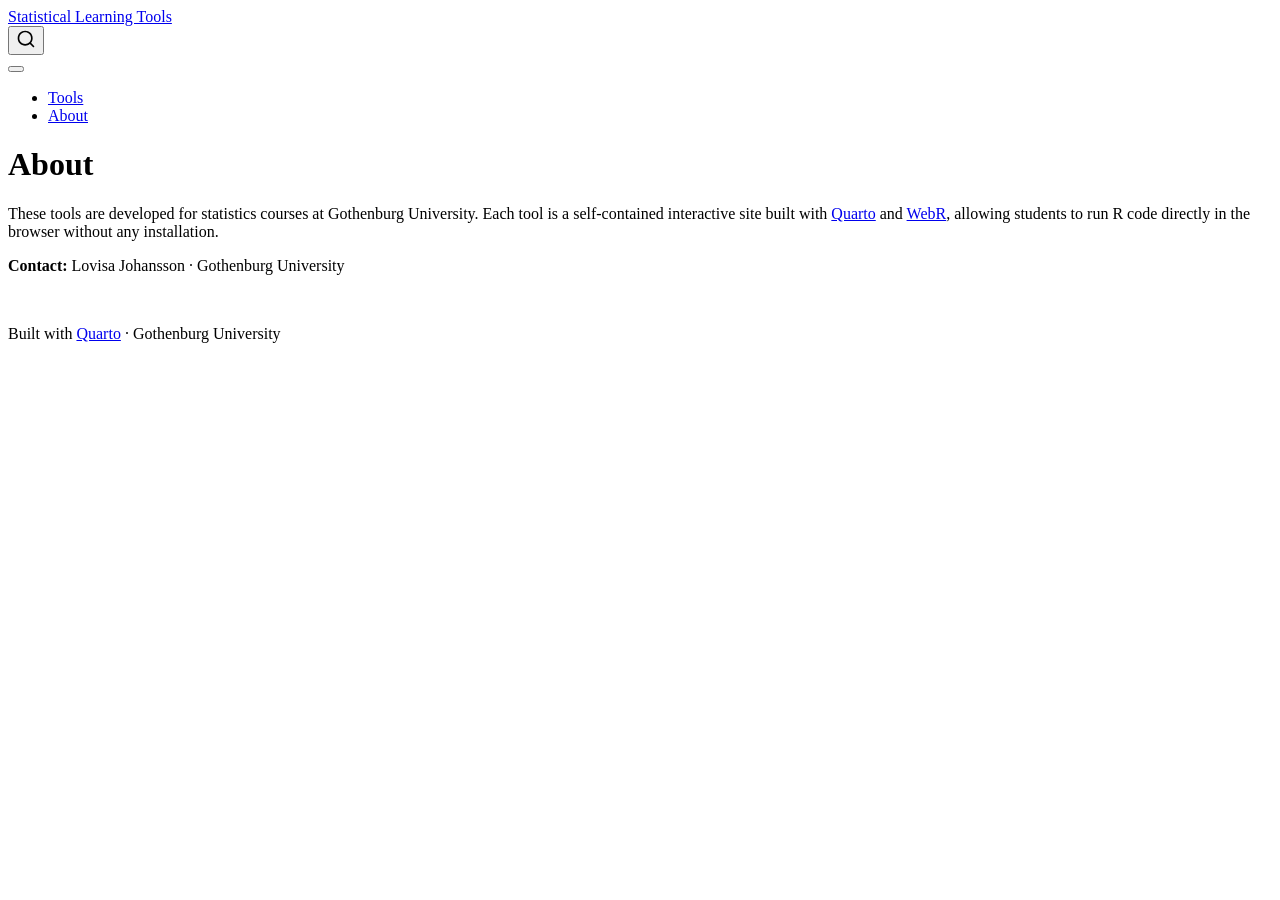
==== about.html @ 5594a124 "Built site for gh-pages" ====
<!DOCTYPE html>
<html xmlns="http://www.w3.org/1999/xhtml" lang="en" xml:lang="en"><head>

<meta charset="utf-8">
<meta name="generator" content="quarto-1.9.37">

<meta name="viewport" content="width=device-width, initial-scale=1.0, user-scalable=yes">


<title>About – Statistical Learning Tools</title>
<style>
/* Default styles provided by pandoc.
** See https://pandoc.org/MANUAL.html#variables-for-html for config info.
*/
code{white-space: pre-wrap;}
span.smallcaps{font-variant: small-caps;}
div.columns{display: flex; gap: min(4vw, 1.5em);}
div.column{flex: auto; overflow-x: auto;}
div.hanging-indent{margin-left: 1.5em; text-indent: -1.5em;}
ul.task-list{list-style: none;}
ul.task-list li input[type="checkbox"] {
  width: 0.8em;
  margin: 0 0.8em 0.2em -1em; /* quarto-specific, see https://github.com/quarto-dev/quarto-cli/issues/4556 */ 
  vertical-align: middle;
}
</style>


<script src="site_libs/quarto-nav/quarto-nav.js"></script>
<script src="site_libs/quarto-nav/headroom.min.js"></script>
<script src="site_libs/clipboard/clipboard.min.js"></script>
<script src="site_libs/quarto-search/autocomplete.umd.js"></script>
<script src="site_libs/quarto-search/fuse.min.js"></script>
<script src="site_libs/quarto-search/quarto-search.js"></script>
<meta name="quarto:offset" content="./">
<script src="site_libs/quarto-html/quarto.js" type="module"></script>
<script src="site_libs/quarto-html/tabsets/tabsets.js" type="module"></script>
<script src="site_libs/quarto-html/popper.min.js"></script>
<script src="site_libs/quarto-html/tippy.umd.min.js"></script>
<script src="site_libs/quarto-html/anchor.min.js"></script>
<link href="site_libs/quarto-html/tippy.css" rel="stylesheet">
<link href="site_libs/quarto-html/quarto-syntax-highlighting-7f8f88aac4f3542376d5c11b86a4c14d.css" rel="stylesheet" id="quarto-text-highlighting-styles">
<script src="site_libs/bootstrap/bootstrap.min.js"></script>
<link href="site_libs/bootstrap/bootstrap-icons.css" rel="stylesheet">
<link href="site_libs/bootstrap/bootstrap-6b423f165eeea3787de40cb4f8e821c3.min.css" rel="stylesheet" append-hash="true" id="quarto-bootstrap" data-mode="light">
<script id="quarto-search-options" type="application/json">{
  "location": "navbar",
  "copy-button": false,
  "collapse-after": 3,
  "panel-placement": "end",
  "type": "overlay",
  "limit": 50,
  "keyboard-shortcut": [
    "f",
    "/",
    "s"
  ],
  "show-item-context": false,
  "language": {
    "search-no-results-text": "No results",
    "search-matching-documents-text": "matching documents",
    "search-copy-link-title": "Copy link to search",
    "search-hide-matches-text": "Hide additional matches",
    "search-more-match-text": "more match in this document",
    "search-more-matches-text": "more matches in this document",
    "search-clear-button-title": "Clear",
    "search-text-placeholder": "",
    "search-detached-cancel-button-title": "Cancel",
    "search-submit-button-title": "Submit",
    "search-label": "Search"
  }
}</script>


<link rel="stylesheet" href="custom.css">
</head>

<body class="nav-fixed fullcontent quarto-light">

<div id="quarto-search-results"></div>
  <header id="quarto-header" class="headroom fixed-top">
    <nav class="navbar navbar-expand-lg " data-bs-theme="dark">
      <div class="navbar-container container-fluid">
      <div class="navbar-brand-container mx-auto">
    <a class="navbar-brand" href="./index.html">
    <span class="navbar-title">Statistical Learning Tools</span>
    </a>
  </div>
            <div id="quarto-search" class="" title="Search"></div>
          <button class="navbar-toggler" type="button" data-bs-toggle="collapse" data-bs-target="#navbarCollapse" aria-controls="navbarCollapse" role="menu" aria-expanded="false" aria-label="Toggle navigation" onclick="if (window.quartoToggleHeadroom) { window.quartoToggleHeadroom(); }">
  <span class="navbar-toggler-icon"></span>
</button>
          <div class="collapse navbar-collapse" id="navbarCollapse">
            <ul class="navbar-nav navbar-nav-scroll me-auto">
  <li class="nav-item">
    <a class="nav-link" href="./index.html"> 
<span class="menu-text">Tools</span></a>
  </li>  
  <li class="nav-item">
    <a class="nav-link active" href="./about.html" aria-current="page"> 
<span class="menu-text">About</span></a>
  </li>  
</ul>
          </div> <!-- /navcollapse -->
            <div class="quarto-navbar-tools">
</div>
      </div> <!-- /container-fluid -->
    </nav>
</header>
<!-- content -->
<div id="quarto-content" class="quarto-container page-columns page-rows-contents page-layout-article page-navbar">
<!-- sidebar -->
<!-- margin-sidebar -->
    
<!-- main -->
<main class="content" id="quarto-document-content">

<header id="title-block-header" class="quarto-title-block default">
<div class="quarto-title">
<h1 class="title">About</h1>
</div>



<div class="quarto-title-meta">

    
  
    
  </div>
  


</header>


<p>These tools are developed for statistics courses at Gothenburg University. Each tool is a self-contained interactive site built with <a href="https://quarto.org">Quarto</a> and <a href="https://docs.r-wasm.org/webr/latest/">WebR</a>, allowing students to run R code directly in the browser without any installation.</p>
<p><strong>Contact:</strong> Lovisa Johansson · Gothenburg University</p>



</main> <!-- /main -->
<script id="quarto-html-after-body" type="application/javascript">
  window.document.addEventListener("DOMContentLoaded", function (event) {
    const icon = "";
    const anchorJS = new window.AnchorJS();
    anchorJS.options = {
      placement: 'right',
      icon: icon
    };
    anchorJS.add('.anchored');
    const isCodeAnnotation = (el) => {
      for (const clz of el.classList) {
        if (clz.startsWith('code-annotation-')) {                     
          return true;
        }
      }
      return false;
    }
    const onCopySuccess = function(e) {
      // button target
      const button = e.trigger;
      // don't keep focus
      button.blur();
      // flash "checked"
      button.classList.add('code-copy-button-checked');
      var currentTitle = button.getAttribute("title");
      button.setAttribute("title", "Copied!");
      let tooltip;
      if (window.bootstrap) {
        button.setAttribute("data-bs-toggle", "tooltip");
        button.setAttribute("data-bs-placement", "left");
        button.setAttribute("data-bs-title", "Copied!");
        tooltip = new bootstrap.Tooltip(button, 
          { trigger: "manual", 
            customClass: "code-copy-button-tooltip",
            offset: [0, -8]});
        tooltip.show();    
      }
      setTimeout(function() {
        if (tooltip) {
          tooltip.hide();
          button.removeAttribute("data-bs-title");
          button.removeAttribute("data-bs-toggle");
          button.removeAttribute("data-bs-placement");
        }
        button.setAttribute("title", currentTitle);
        button.classList.remove('code-copy-button-checked');
      }, 1000);
      // clear code selection
      e.clearSelection();
    }
    const getTextToCopy = function(trigger) {
      const outerScaffold = trigger.parentElement.cloneNode(true);
      const codeEl = outerScaffold.querySelector('code');
      for (const childEl of codeEl.children) {
        if (isCodeAnnotation(childEl)) {
          childEl.remove();
        }
      }
      return codeEl.innerText;
    }
    const clipboard = new window.ClipboardJS('.code-copy-button:not([data-in-quarto-modal])', {
      text: getTextToCopy
    });
    clipboard.on('success', onCopySuccess);
    if (window.document.getElementById('quarto-embedded-source-code-modal')) {
      const clipboardModal = new window.ClipboardJS('.code-copy-button[data-in-quarto-modal]', {
        text: getTextToCopy,
        container: window.document.getElementById('quarto-embedded-source-code-modal')
      });
      clipboardModal.on('success', onCopySuccess);
    }
      var localhostRegex = new RegExp(/^(?:http|https):\/\/localhost\:?[0-9]*\//);
      var mailtoRegex = new RegExp(/^mailto:/);
        var filterRegex = new RegExp("https:\/\/johlobs\.github\.io\/");
      var isInternal = (href) => {
          return filterRegex.test(href) || localhostRegex.test(href) || mailtoRegex.test(href);
      }
      // Inspect non-navigation links and adorn them if external
     var links = window.document.querySelectorAll('a[href]:not(.nav-link):not(.navbar-brand):not(.toc-action):not(.sidebar-link):not(.sidebar-item-toggle):not(.pagination-link):not(.no-external):not([aria-hidden]):not(.dropdown-item):not(.quarto-navigation-tool):not(.about-link)');
      for (var i=0; i<links.length; i++) {
        const link = links[i];
        if (!isInternal(link.href)) {
          // undo the damage that might have been done by quarto-nav.js in the case of
          // links that we want to consider external
          if (link.dataset.originalHref !== undefined) {
            link.href = link.dataset.originalHref;
          }
        }
      }
    function tippyHover(el, contentFn, onTriggerFn, onUntriggerFn) {
      const config = {
        allowHTML: true,
        maxWidth: 500,
        delay: 100,
        arrow: false,
        appendTo: function(el) {
            return el.parentElement;
        },
        interactive: true,
        interactiveBorder: 10,
        theme: 'quarto',
        placement: 'bottom-start',
      };
      if (contentFn) {
        config.content = contentFn;
      }
      if (onTriggerFn) {
        config.onTrigger = onTriggerFn;
      }
      if (onUntriggerFn) {
        config.onUntrigger = onUntriggerFn;
      }
      window.tippy(el, config); 
    }
    const noterefs = window.document.querySelectorAll('a[role="doc-noteref"]');
    for (var i=0; i<noterefs.length; i++) {
      const ref = noterefs[i];
      tippyHover(ref, function() {
        // use id or data attribute instead here
        let href = ref.getAttribute('data-footnote-href') || ref.getAttribute('href');
        try { href = new URL(href).hash; } catch {}
        const id = href.replace(/^#\/?/, "");
        const note = window.document.getElementById(id);
        if (note) {
          return note.innerHTML;
        } else {
          return "";
        }
      });
    }
    const xrefs = window.document.querySelectorAll('a.quarto-xref');
    const processXRef = (id, note) => {
      // Strip column container classes
      const stripColumnClz = (el) => {
        el.classList.remove("page-full", "page-columns");
        if (el.children) {
          for (const child of el.children) {
            stripColumnClz(child);
          }
        }
      }
      stripColumnClz(note)
      if (id === null || id.startsWith('sec-')) {
        // Special case sections, only their first couple elements
        const container = document.createElement("div");
        if (note.children && note.children.length > 2) {
          container.appendChild(note.children[0].cloneNode(true));
          for (let i = 1; i < note.children.length; i++) {
            const child = note.children[i];
            if (child.tagName === "P" && child.innerText === "") {
              continue;
            } else {
              container.appendChild(child.cloneNode(true));
              break;
            }
          }
          if (window.Quarto?.typesetMath) {
            window.Quarto.typesetMath(container);
          }
          return container.innerHTML
        } else {
          if (window.Quarto?.typesetMath) {
            window.Quarto.typesetMath(note);
          }
          return note.innerHTML;
        }
      } else {
        // Remove any anchor links if they are present
        const anchorLink = note.querySelector('a.anchorjs-link');
        if (anchorLink) {
          anchorLink.remove();
        }
        if (window.Quarto?.typesetMath) {
          window.Quarto.typesetMath(note);
        }
        if (note.classList.contains("callout")) {
          return note.outerHTML;
        } else {
          return note.innerHTML;
        }
      }
    }
    for (var i=0; i<xrefs.length; i++) {
      const xref = xrefs[i];
      tippyHover(xref, undefined, function(instance) {
        instance.disable();
        let url = xref.getAttribute('href');
        let hash = undefined; 
        if (url.startsWith('#')) {
          hash = url;
        } else {
          try { hash = new URL(url).hash; } catch {}
        }
        if (hash) {
          const id = hash.replace(/^#\/?/, "");
          const note = window.document.getElementById(id);
          if (note !== null) {
            try {
              const html = processXRef(id, note.cloneNode(true));
              instance.setContent(html);
            } finally {
              instance.enable();
              instance.show();
            }
          } else {
            // See if we can fetch this
            fetch(url.split('#')[0])
            .then(res => res.text())
            .then(html => {
              const parser = new DOMParser();
              const htmlDoc = parser.parseFromString(html, "text/html");
              const note = htmlDoc.getElementById(id);
              if (note !== null) {
                const html = processXRef(id, note);
                instance.setContent(html);
              } 
            }).finally(() => {
              instance.enable();
              instance.show();
            });
          }
        } else {
          // See if we can fetch a full url (with no hash to target)
          // This is a special case and we should probably do some content thinning / targeting
          fetch(url)
          .then(res => res.text())
          .then(html => {
            const parser = new DOMParser();
            const htmlDoc = parser.parseFromString(html, "text/html");
            const note = htmlDoc.querySelector('main.content');
            if (note !== null) {
              // This should only happen for chapter cross references
              // (since there is no id in the URL)
              // remove the first header
              if (note.children.length > 0 && note.children[0].tagName === "HEADER") {
                note.children[0].remove();
              }
              const html = processXRef(null, note);
              instance.setContent(html);
            } 
          }).finally(() => {
            instance.enable();
            instance.show();
          });
        }
      }, function(instance) {
      });
    }
        let selectedAnnoteEl;
        const selectorForAnnotation = ( cell, annotation) => {
          let cellAttr = 'data-code-cell="' + cell + '"';
          let lineAttr = 'data-code-annotation="' +  annotation + '"';
          const selector = 'span[' + cellAttr + '][' + lineAttr + ']';
          return selector;
        }
        const selectCodeLines = (annoteEl) => {
          const doc = window.document;
          const targetCell = annoteEl.getAttribute("data-target-cell");
          const targetAnnotation = annoteEl.getAttribute("data-target-annotation");
          const annoteSpan = window.document.querySelector(selectorForAnnotation(targetCell, targetAnnotation));
          const lines = annoteSpan.getAttribute("data-code-lines").split(",");
          const lineIds = lines.map((line) => {
            return targetCell + "-" + line;
          })
          let top = null;
          let height = null;
          let parent = null;
          if (lineIds.length > 0) {
              //compute the position of the single el (top and bottom and make a div)
              const el = window.document.getElementById(lineIds[0]);
              top = el.offsetTop;
              height = el.offsetHeight;
              parent = el.parentElement.parentElement;
            if (lineIds.length > 1) {
              const lastEl = window.document.getElementById(lineIds[lineIds.length - 1]);
              const bottom = lastEl.offsetTop + lastEl.offsetHeight;
              height = bottom - top;
            }
            if (top !== null && height !== null && parent !== null) {
              // cook up a div (if necessary) and position it 
              let div = window.document.getElementById("code-annotation-line-highlight");
              if (div === null) {
                div = window.document.createElement("div");
                div.setAttribute("id", "code-annotation-line-highlight");
                div.style.position = 'absolute';
                parent.appendChild(div);
              }
              div.style.top = top - 2 + "px";
              div.style.height = height + 4 + "px";
              div.style.left = 0;
              let gutterDiv = window.document.getElementById("code-annotation-line-highlight-gutter");
              if (gutterDiv === null) {
                gutterDiv = window.document.createElement("div");
                gutterDiv.setAttribute("id", "code-annotation-line-highlight-gutter");
                gutterDiv.style.position = 'absolute';
                const codeCell = window.document.getElementById(targetCell);
                const gutter = codeCell.querySelector('.code-annotation-gutter');
                gutter.appendChild(gutterDiv);
              }
              gutterDiv.style.top = top - 2 + "px";
              gutterDiv.style.height = height + 4 + "px";
            }
            selectedAnnoteEl = annoteEl;
          }
        };
        const unselectCodeLines = () => {
          const elementsIds = ["code-annotation-line-highlight", "code-annotation-line-highlight-gutter"];
          elementsIds.forEach((elId) => {
            const div = window.document.getElementById(elId);
            if (div) {
              div.remove();
            }
          });
          selectedAnnoteEl = undefined;
        };
          // Handle positioning of the toggle
      window.addEventListener(
        "resize",
        throttle(() => {
          elRect = undefined;
          if (selectedAnnoteEl) {
            selectCodeLines(selectedAnnoteEl);
          }
        }, 10)
      );
      function throttle(fn, ms) {
      let throttle = false;
      let timer;
        return (...args) => {
          if(!throttle) { // first call gets through
              fn.apply(this, args);
              throttle = true;
          } else { // all the others get throttled
              if(timer) clearTimeout(timer); // cancel #2
              timer = setTimeout(() => {
                fn.apply(this, args);
                timer = throttle = false;
              }, ms);
          }
        };
      }
        // Attach click handler to the DT
        const annoteDls = window.document.querySelectorAll('dt[data-target-cell]');
        for (const annoteDlNode of annoteDls) {
          annoteDlNode.addEventListener('click', (event) => {
            const clickedEl = event.target;
            if (clickedEl !== selectedAnnoteEl) {
              unselectCodeLines();
              const activeEl = window.document.querySelector('dt[data-target-cell].code-annotation-active');
              if (activeEl) {
                activeEl.classList.remove('code-annotation-active');
              }
              selectCodeLines(clickedEl);
              clickedEl.classList.add('code-annotation-active');
            } else {
              // Unselect the line
              unselectCodeLines();
              clickedEl.classList.remove('code-annotation-active');
            }
          });
        }
    const findCites = (el) => {
      const parentEl = el.parentElement;
      if (parentEl) {
        const cites = parentEl.dataset.cites;
        if (cites) {
          return {
            el,
            cites: cites.split(' ')
          };
        } else {
          return findCites(el.parentElement)
        }
      } else {
        return undefined;
      }
    };
    var bibliorefs = window.document.querySelectorAll('a[role="doc-biblioref"]');
    for (var i=0; i<bibliorefs.length; i++) {
      const ref = bibliorefs[i];
      const citeInfo = findCites(ref);
      if (citeInfo) {
        tippyHover(citeInfo.el, function() {
          var popup = window.document.createElement('div');
          citeInfo.cites.forEach(function(cite) {
            var citeDiv = window.document.createElement('div');
            citeDiv.classList.add('hanging-indent');
            citeDiv.classList.add('csl-entry');
            var biblioDiv = window.document.getElementById('ref-' + cite);
            if (biblioDiv) {
              citeDiv.innerHTML = biblioDiv.innerHTML;
            }
            popup.appendChild(citeDiv);
          });
          return popup.innerHTML;
        });
      }
    }
  });
  </script>
</div> <!-- /content -->
<footer class="footer">
  <div class="nav-footer">
    <div class="nav-footer-left">
      &nbsp;
    </div>   
    <div class="nav-footer-center">
<p>Built with <a href="https://quarto.org">Quarto</a> · Gothenburg University</p>
</div>
    <div class="nav-footer-right">
      &nbsp;
    </div>
  </div>
</footer>




</body></html>
---- site_libs/quarto-html/tippy.css ----
.tippy-box[data-animation=fade][data-state=hidden]{opacity:0}[data-tippy-root]{max-width:calc(100vw - 10px)}.tippy-box{position:relative;background-color:#333;color:#fff;border-radius:4px;font-size:14px;line-height:1.4;white-space:normal;outline:0;transition-property:transform,visibility,opacity}.tippy-box[data-placement^=top]>.tippy-arrow{bottom:0}.tippy-box[data-placement^=top]>.tippy-arrow:before{bottom:-7px;left:0;border-width:8px 8px 0;border-top-color:initial;transform-origin:center top}.tippy-box[data-placement^=bottom]>.tippy-arrow{top:0}.tippy-box[data-placement^=bottom]>.tippy-arrow:before{top:-7px;left:0;border-width:0 8px 8px;border-bottom-color:initial;transform-origin:center bottom}.tippy-box[data-placement^=left]>.tippy-arrow{right:0}.tippy-box[data-placement^=left]>.tippy-arrow:before{border-width:8px 0 8px 8px;border-left-color:initial;right:-7px;transform-origin:center left}.tippy-box[data-placement^=right]>.tippy-arrow{left:0}.tippy-box[data-placement^=right]>.tippy-arrow:before{left:-7px;border-width:8px 8px 8px 0;border-right-color:initial;transform-origin:center right}.tippy-box[data-inertia][data-state=visible]{transition-timing-function:cubic-bezier(.54,1.5,.38,1.11)}.tippy-arrow{width:16px;height:16px;color:#333}.tippy-arrow:before{content:"";position:absolute;border-color:transparent;border-style:solid}.tippy-content{position:relative;padding:5px 9px;z-index:1}
---- site_libs/quarto-html/quarto-syntax-highlighting-7f8f88aac4f3542376d5c11b86a4c14d.css ----
/* quarto syntax highlight colors */
:root {
  --quarto-hl-ot-color: #003B4F;
  --quarto-hl-at-color: #657422;
  --quarto-hl-ss-color: #20794D;
  --quarto-hl-an-color: #5E5E5E;
  --quarto-hl-fu-color: #4758AB;
  --quarto-hl-st-color: #20794D;
  --quarto-hl-cf-color: #003B4F;
  --quarto-hl-op-color: #5E5E5E;
  --quarto-hl-er-color: #AD0000;
  --quarto-hl-bn-color: #AD0000;
  --quarto-hl-al-color: #AD0000;
  --quarto-hl-va-color: #111111;
  --quarto-hl-bu-color: inherit;
  --quarto-hl-ex-color: inherit;
  --quarto-hl-pp-color: #AD0000;
  --quarto-hl-in-color: #5E5E5E;
  --quarto-hl-vs-color: #20794D;
  --quarto-hl-wa-color: #5E5E5E;
  --quarto-hl-do-color: #5E5E5E;
  --quarto-hl-im-color: #00769E;
  --quarto-hl-ch-color: #20794D;
  --quarto-hl-dt-color: #AD0000;
  --quarto-hl-fl-color: #AD0000;
  --quarto-hl-co-color: #5E5E5E;
  --quarto-hl-cv-color: #5E5E5E;
  --quarto-hl-cn-color: #8f5902;
  --quarto-hl-sc-color: #5E5E5E;
  --quarto-hl-dv-color: #AD0000;
  --quarto-hl-kw-color: #003B4F;
}

/* other quarto variables */
:root {
  --quarto-font-monospace: SFMono-Regular, Menlo, Monaco, Consolas, "Liberation Mono", "Courier New", monospace;
}

/* syntax highlight based on Pandoc's rules */
pre > code.sourceCode > span {
  color: #003B4F;
}

code.sourceCode > span {
  color: #003B4F;
}

div.sourceCode,
div.sourceCode pre.sourceCode {
  color: #003B4F;
}

/* Normal */
code span {
  color: #003B4F;
}

/* Alert */
code span.al {
  color: #AD0000;
  font-style: inherit;
}

/* Annotation */
code span.an {
  color: #5E5E5E;
  font-style: inherit;
}

/* Attribute */
code span.at {
  color: #657422;
  font-style: inherit;
}

/* BaseN */
code span.bn {
  color: #AD0000;
  font-style: inherit;
}

/* BuiltIn */
code span.bu {
  font-style: inherit;
}

/* ControlFlow */
code span.cf {
  color: #003B4F;
  font-weight: bold;
  font-style: inherit;
}

/* Char */
code span.ch {
  color: #20794D;
  font-style: inherit;
}

/* Constant */
code span.cn {
  color: #8f5902;
  font-style: inherit;
}

/* Comment */
code span.co {
  color: #5E5E5E;
  font-style: inherit;
}

/* CommentVar */
code span.cv {
  color: #5E5E5E;
  font-style: italic;
}

/* Documentation */
code span.do {
  color: #5E5E5E;
  font-style: italic;
}

/* DataType */
code span.dt {
  color: #AD0000;
  font-style: inherit;
}

/* DecVal */
code span.dv {
  color: #AD0000;
  font-style: inherit;
}

/* Error */
code span.er {
  color: #AD0000;
  font-style: inherit;
}

/* Extension */
code span.ex {
  font-style: inherit;
}

/* Float */
code span.fl {
  color: #AD0000;
  font-style: inherit;
}

/* Function */
code span.fu {
  color: #4758AB;
  font-style: inherit;
}

/* Import */
code span.im {
  color: #00769E;
  font-style: inherit;
}

/* Information */
code span.in {
  color: #5E5E5E;
  font-style: inherit;
}

/* Keyword */
code span.kw {
  color: #003B4F;
  font-weight: bold;
  font-style: inherit;
}

/* Operator */
code span.op {
  color: #5E5E5E;
  font-style: inherit;
}

/* Other */
code span.ot {
  color: #003B4F;
  font-style: inherit;
}

/* Preprocessor */
code span.pp {
  color: #AD0000;
  font-style: inherit;
}

/* SpecialChar */
code span.sc {
  color: #5E5E5E;
  font-style: inherit;
}

/* SpecialString */
code span.ss {
  color: #20794D;
  font-style: inherit;
}

/* String */
code span.st {
  color: #20794D;
  font-style: inherit;
}

/* Variable */
code span.va {
  color: #111111;
  font-style: inherit;
}

/* VerbatimString */
code span.vs {
  color: #20794D;
  font-style: inherit;
}

/* Warning */
code span.wa {
  color: #5E5E5E;
  font-style: italic;
}

.prevent-inlining {
  content: "</";
}

/*# sourceMappingURL=789ad8cd35626ba772517505b42a116e.css.map */
---- custom.css ----
.quarto-listing-default .card {
  border: 1px solid #dee2e6;
  border-radius: 8px;
  transition: box-shadow 0.2s ease;
}

.quarto-listing-default .card:hover {
  box-shadow: 0 4px 12px rgba(0, 0, 0, 0.12);
}

.quarto-listing-default .card-img-top {
  border-radius: 8px 8px 0 0;
  object-fit: cover;
}
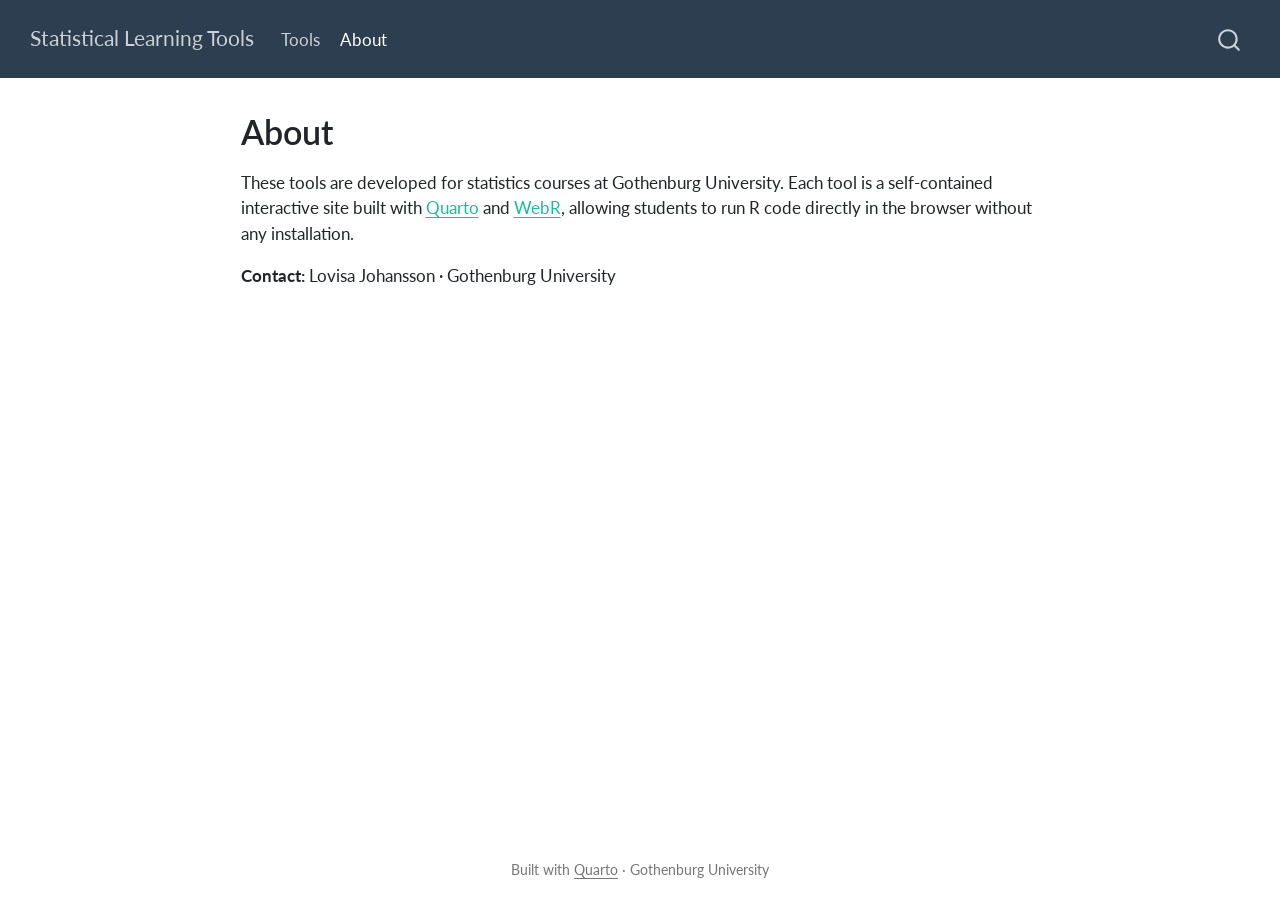
==== commit 30774fa9: "Built site for gh-pages" ====
--- a/about.html
+++ b/about.html
@@ -42,7 +42,7 @@
 <link href="site_libs/quarto-html/quarto-syntax-highlighting-7f8f88aac4f3542376d5c11b86a4c14d.css" rel="stylesheet" id="quarto-text-highlighting-styles">
 <script src="site_libs/bootstrap/bootstrap.min.js"></script>
 <link href="site_libs/bootstrap/bootstrap-icons.css" rel="stylesheet">
-<link href="site_libs/bootstrap/bootstrap-6b423f165eeea3787de40cb4f8e821c3.min.css" rel="stylesheet" append-hash="true" id="quarto-bootstrap" data-mode="light">
+<link href="site_libs/bootstrap/bootstrap-f7919f14b89ae9a431cba0b331f0b52b.min.css" rel="stylesheet" append-hash="true" id="quarto-bootstrap" data-mode="light">
 <script id="quarto-search-options" type="application/json">{
   "location": "navbar",
   "copy-button": false,
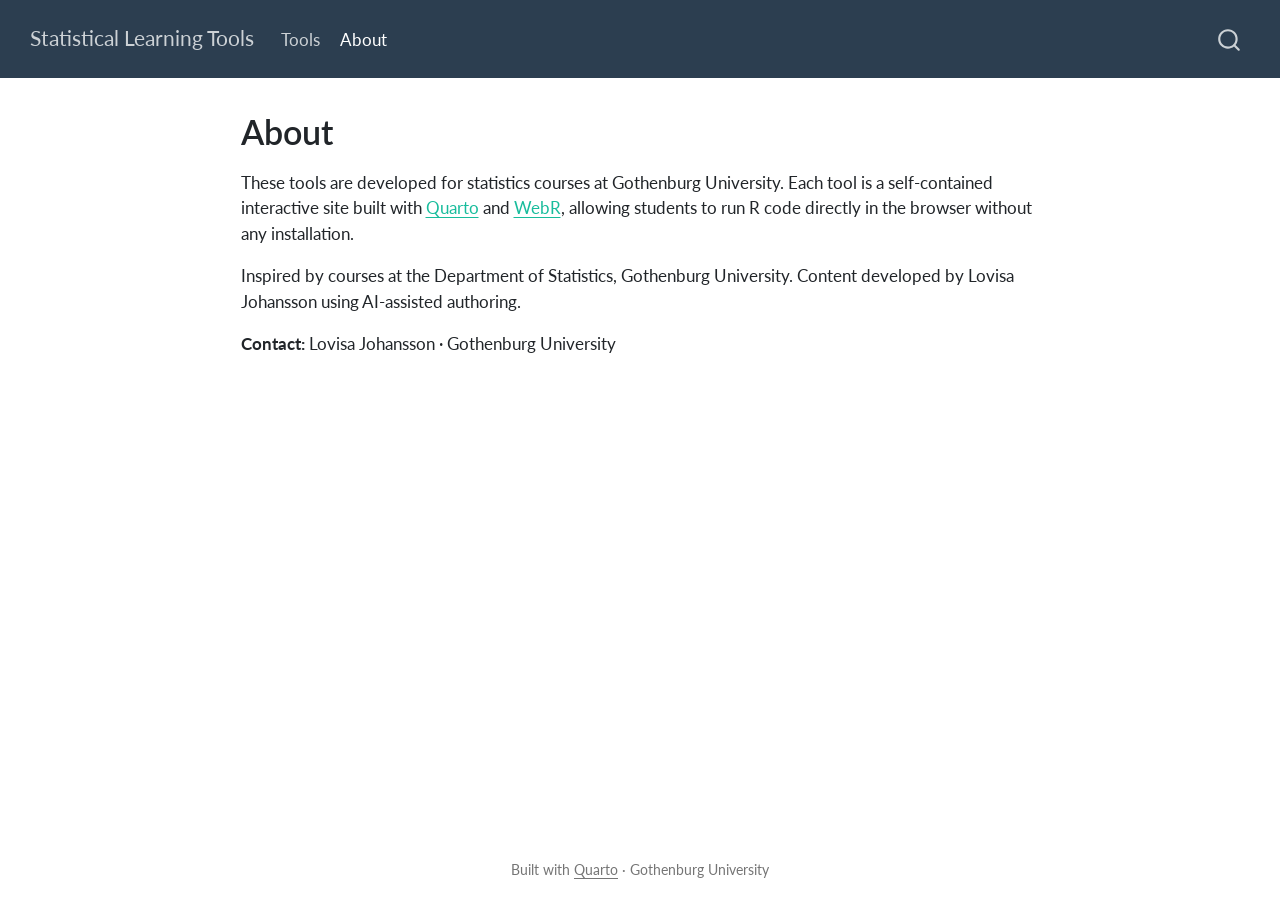
==== commit 1023bd1e: "Built site for gh-pages" ====
--- a/about.html
+++ b/about.html
@@ -135,6 +135,7 @@
 
 
 <p>These tools are developed for statistics courses at Gothenburg University. Each tool is a self-contained interactive site built with <a href="https://quarto.org">Quarto</a> and <a href="https://docs.r-wasm.org/webr/latest/">WebR</a>, allowing students to run R code directly in the browser without any installation.</p>
+<p>Inspired by courses at the Department of Statistics, Gothenburg University. Content developed by Lovisa Johansson using AI-assisted authoring.</p>
 <p><strong>Contact:</strong> Lovisa Johansson · Gothenburg University</p>
 
 
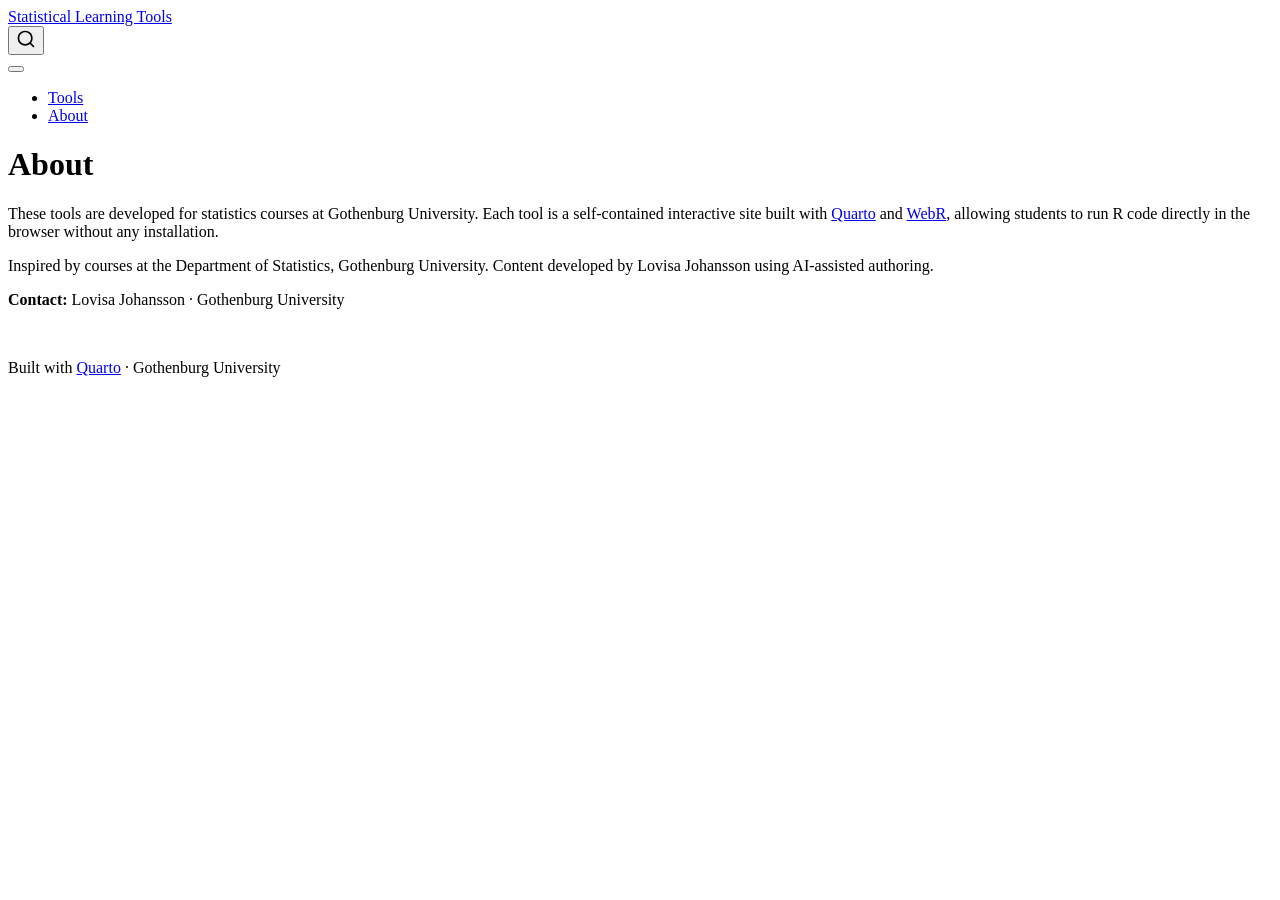
==== commit 6305153e: "Built site for gh-pages" ====
--- a/about.html
+++ b/about.html
@@ -42,7 +42,7 @@
 <link href="site_libs/quarto-html/quarto-syntax-highlighting-7f8f88aac4f3542376d5c11b86a4c14d.css" rel="stylesheet" id="quarto-text-highlighting-styles">
 <script src="site_libs/bootstrap/bootstrap.min.js"></script>
 <link href="site_libs/bootstrap/bootstrap-icons.css" rel="stylesheet">
-<link href="site_libs/bootstrap/bootstrap-f7919f14b89ae9a431cba0b331f0b52b.min.css" rel="stylesheet" append-hash="true" id="quarto-bootstrap" data-mode="light">
+<link href="site_libs/bootstrap/bootstrap-6b423f165eeea3787de40cb4f8e821c3.min.css" rel="stylesheet" append-hash="true" id="quarto-bootstrap" data-mode="light">
 <script id="quarto-search-options" type="application/json">{
   "location": "navbar",
   "copy-button": false,
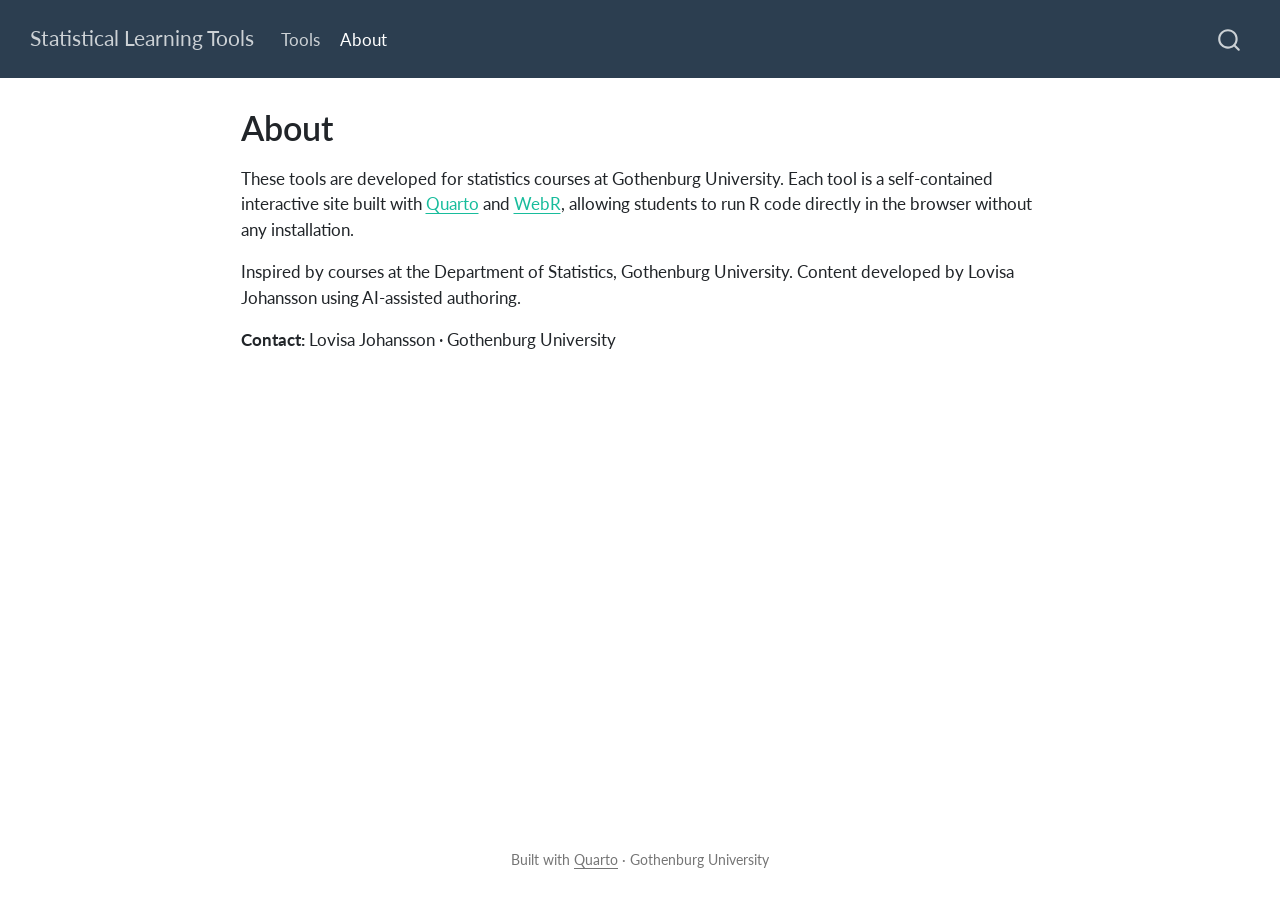
==== commit 6f3bd670: "Built site for gh-pages" ====
--- a/about.html
+++ b/about.html
@@ -2,7 +2,7 @@
 <html xmlns="http://www.w3.org/1999/xhtml" lang="en" xml:lang="en"><head>
 
 <meta charset="utf-8">
-<meta name="generator" content="quarto-1.9.37">
+<meta name="generator" content="quarto-1.10.18">
 
 <meta name="viewport" content="width=device-width, initial-scale=1.0, user-scalable=yes">
 
@@ -12,10 +12,13 @@
 /* Default styles provided by pandoc.
 ** See https://pandoc.org/MANUAL.html#variables-for-html for config info.
 */
-code{white-space: pre-wrap;}
 span.smallcaps{font-variant: small-caps;}
-div.columns{display: flex; gap: min(4vw, 1.5em);}
-div.column{flex: auto; overflow-x: auto;}
+div.columns{display: flex; gap: 1.5em;}
+div.column{flex: auto;}
+@media screen {
+div.columns{gap: min(4vw, 1.5em);}
+div.column{overflow-x: auto;}
+}
 div.hanging-indent{margin-left: 1.5em; text-indent: -1.5em;}
 ul.task-list{list-style: none;}
 ul.task-list li input[type="checkbox"] {
@@ -39,10 +42,10 @@
 <script src="site_libs/quarto-html/tippy.umd.min.js"></script>
 <script src="site_libs/quarto-html/anchor.min.js"></script>
 <link href="site_libs/quarto-html/tippy.css" rel="stylesheet">
-<link href="site_libs/quarto-html/quarto-syntax-highlighting-7f8f88aac4f3542376d5c11b86a4c14d.css" rel="stylesheet" id="quarto-text-highlighting-styles">
+<link href="site_libs/quarto-html/quarto-syntax-highlighting-64a204ab8560d761af7679ceaba22944.css" rel="stylesheet" id="quarto-text-highlighting-styles">
 <script src="site_libs/bootstrap/bootstrap.min.js"></script>
 <link href="site_libs/bootstrap/bootstrap-icons.css" rel="stylesheet">
-<link href="site_libs/bootstrap/bootstrap-6b423f165eeea3787de40cb4f8e821c3.min.css" rel="stylesheet" append-hash="true" id="quarto-bootstrap" data-mode="light">
+<link href="site_libs/bootstrap/bootstrap-65ab6f6afcc98c2005f3bec1c5e98b7d.min.css" rel="stylesheet" append-hash="true" id="quarto-bootstrap" data-mode="light">
 <script id="quarto-search-options" type="application/json">{
   "location": "navbar",
   "copy-button": false,
--- a/site_libs/quarto-html/quarto-syntax-highlighting-64a204ab8560d761af7679ceaba22944.css
+++ b/site_libs/quarto-html/quarto-syntax-highlighting-64a204ab8560d761af7679ceaba22944.css
@@ -0,0 +1,236 @@
+/* quarto syntax highlight colors */
+:root {
+  --quarto-hl-ot-color: #003B4F;
+  --quarto-hl-at-color: #657422;
+  --quarto-hl-ss-color: #20794D;
+  --quarto-hl-an-color: #5E5E5E;
+  --quarto-hl-fu-color: #4758AB;
+  --quarto-hl-st-color: #20794D;
+  --quarto-hl-cf-color: #003B4F;
+  --quarto-hl-op-color: #5E5E5E;
+  --quarto-hl-er-color: #AD0000;
+  --quarto-hl-bn-color: #AD0000;
+  --quarto-hl-al-color: #AD0000;
+  --quarto-hl-va-color: #111111;
+  --quarto-hl-bu-color: inherit;
+  --quarto-hl-ex-color: inherit;
+  --quarto-hl-pp-color: #AD0000;
+  --quarto-hl-in-color: #5E5E5E;
+  --quarto-hl-vs-color: #20794D;
+  --quarto-hl-wa-color: #5E5E5E;
+  --quarto-hl-do-color: #5E5E5E;
+  --quarto-hl-im-color: #00769E;
+  --quarto-hl-ch-color: #20794D;
+  --quarto-hl-dt-color: #AD0000;
+  --quarto-hl-fl-color: #AD0000;
+  --quarto-hl-co-color: #5E5E5E;
+  --quarto-hl-cv-color: #5E5E5E;
+  --quarto-hl-cn-color: #8f5902;
+  --quarto-hl-sc-color: #5E5E5E;
+  --quarto-hl-dv-color: #AD0000;
+  --quarto-hl-kw-color: #003B4F;
+}
+
+/* other quarto variables */
+:root {
+  --quarto-font-monospace: SFMono-Regular, Menlo, Monaco, Consolas, "Liberation Mono", "Courier New", monospace;
+}
+
+/* syntax highlight based on Pandoc's rules */
+pre > code.sourceCode > span {
+  color: #003B4F;
+}
+
+code.sourceCode > span {
+  color: #003B4F;
+}
+
+div.sourceCode,
+div.sourceCode pre.sourceCode {
+  color: #003B4F;
+}
+
+/* Normal */
+code span {
+  color: #003B4F;
+}
+
+/* Alert */
+code span.al {
+  color: #AD0000;
+  font-style: inherit;
+}
+
+/* Annotation */
+code span.an {
+  color: #5E5E5E;
+  font-style: inherit;
+}
+
+/* Attribute */
+code span.at {
+  color: #657422;
+  font-style: inherit;
+}
+
+/* BaseN */
+code span.bn {
+  color: #AD0000;
+  font-style: inherit;
+}
+
+/* BuiltIn */
+code span.bu {
+  font-style: inherit;
+}
+
+/* ControlFlow */
+code span.cf {
+  color: #003B4F;
+  font-weight: bold;
+  font-style: inherit;
+}
+
+/* Char */
+code span.ch {
+  color: #20794D;
+  font-style: inherit;
+}
+
+/* Constant */
+code span.cn {
+  color: #8f5902;
+  font-style: inherit;
+}
+
+/* Comment */
+code span.co {
+  color: #5E5E5E;
+  font-style: inherit;
+}
+
+/* CommentVar */
+code span.cv {
+  color: #5E5E5E;
+  font-style: italic;
+}
+
+/* Documentation */
+code span.do {
+  color: #5E5E5E;
+  font-style: italic;
+}
+
+/* DataType */
+code span.dt {
+  color: #AD0000;
+  font-style: inherit;
+}
+
+/* DecVal */
+code span.dv {
+  color: #AD0000;
+  font-style: inherit;
+}
+
+/* Error */
+code span.er {
+  color: #AD0000;
+  font-style: inherit;
+}
+
+/* Extension */
+code span.ex {
+  font-style: inherit;
+}
+
+/* Float */
+code span.fl {
+  color: #AD0000;
+  font-style: inherit;
+}
+
+/* Function */
+code span.fu {
+  color: #4758AB;
+  font-style: inherit;
+}
+
+/* Import */
+code span.im {
+  color: #00769E;
+  font-style: inherit;
+}
+
+/* Information */
+code span.in {
+  color: #5E5E5E;
+  font-style: inherit;
+}
+
+/* Keyword */
+code span.kw {
+  color: #003B4F;
+  font-weight: bold;
+  font-style: inherit;
+}
+
+/* Operator */
+code span.op {
+  color: #5E5E5E;
+  font-style: inherit;
+}
+
+/* Other */
+code span.ot {
+  color: #003B4F;
+  font-style: inherit;
+}
+
+/* Preprocessor */
+code span.pp {
+  color: #AD0000;
+  font-style: inherit;
+}
+
+/* SpecialChar */
+code span.sc {
+  color: #5E5E5E;
+  font-style: inherit;
+}
+
+/* SpecialString */
+code span.ss {
+  color: #20794D;
+  font-style: inherit;
+}
+
+/* String */
+code span.st {
+  color: #20794D;
+  font-style: inherit;
+}
+
+/* Variable */
+code span.va {
+  color: #111111;
+  font-style: inherit;
+}
+
+/* VerbatimString */
+code span.vs {
+  color: #20794D;
+  font-style: inherit;
+}
+
+/* Warning */
+code span.wa {
+  color: #5E5E5E;
+  font-style: italic;
+}
+
+.prevent-inlining {
+  content: "</";
+}
+
+/*# sourceMappingURL=9d8d5bb603a83b8298b89080a598c93b.css.map */
